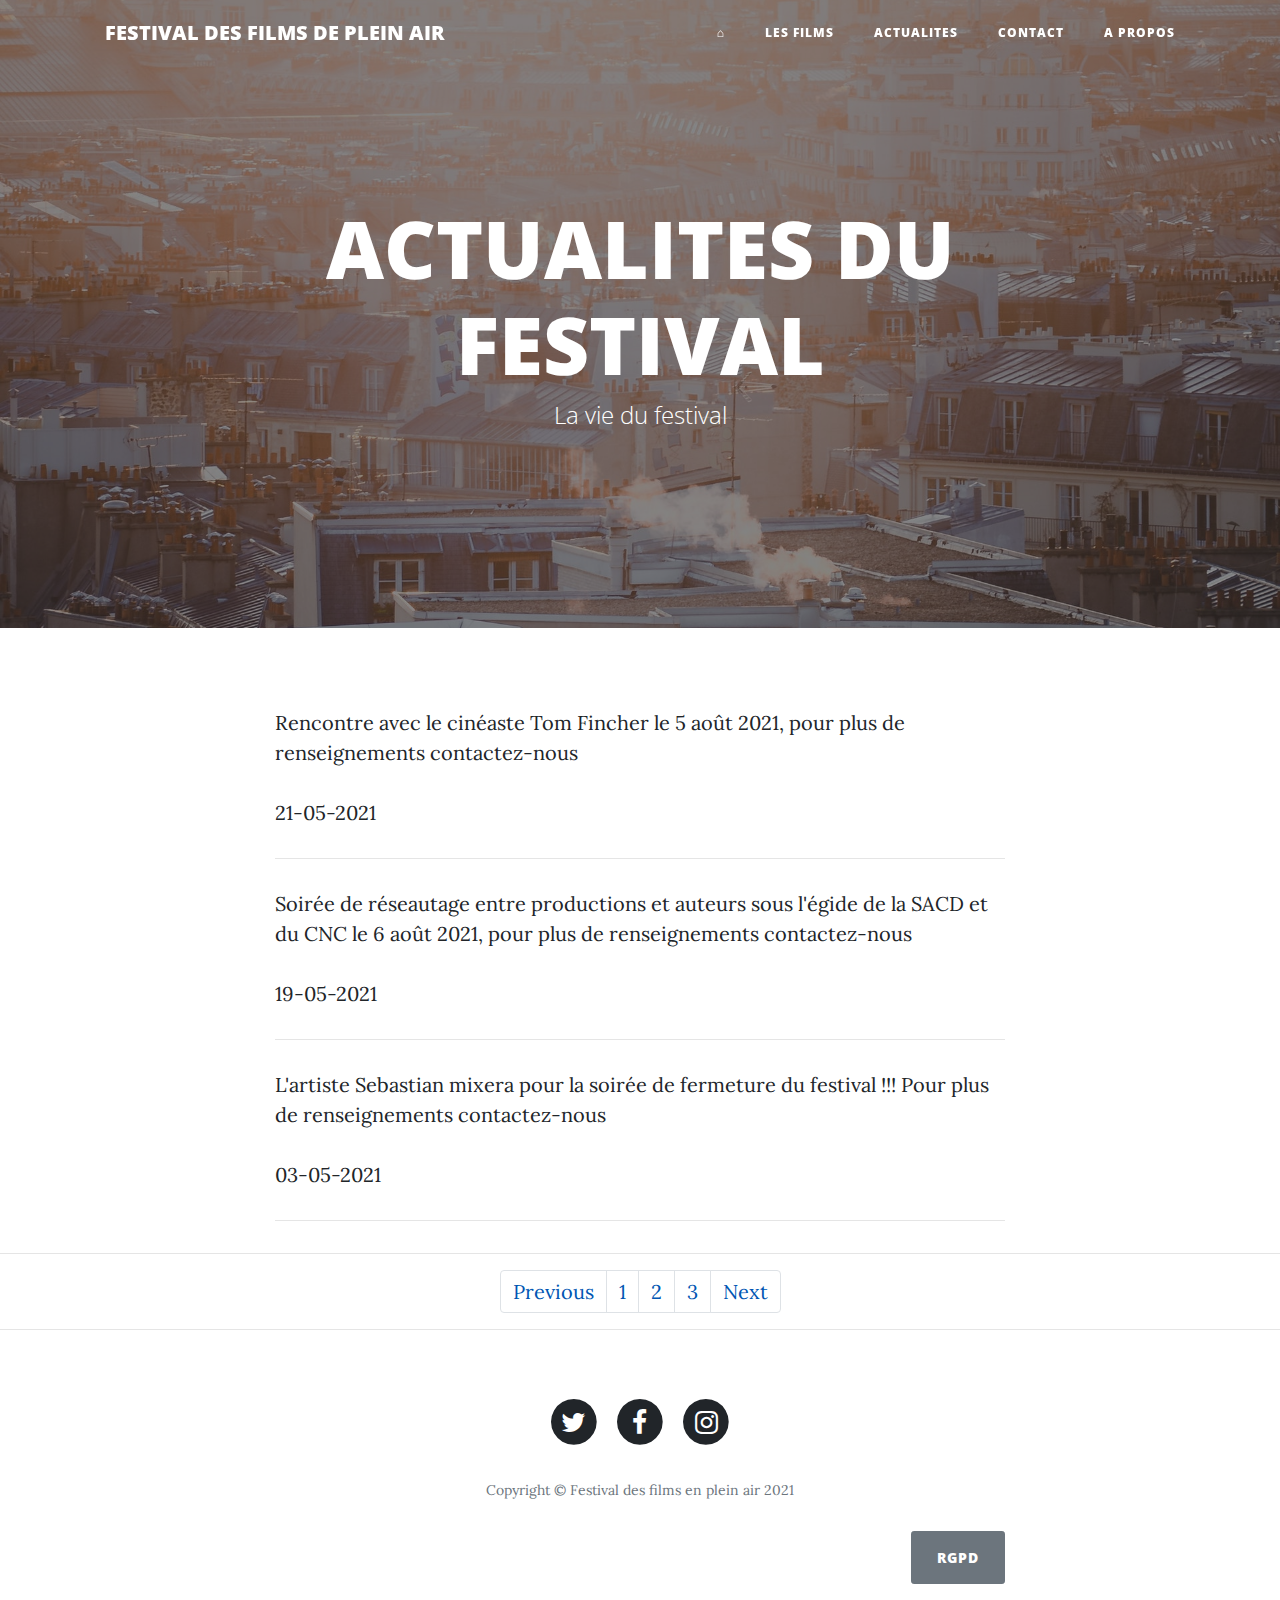
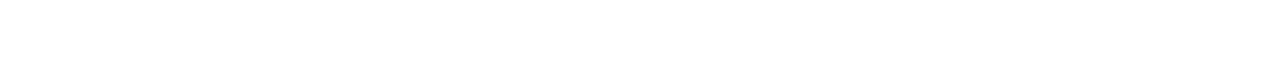
==== actualites.html @ 60c75638 "Actualites done" ====
<!DOCTYPE html>
<html>

<head>
    <meta charset="utf-8">
    <meta name="viewport" content="width=device-width, initial-scale=1.0, shrink-to-fit=no">
    <title>ACTUALITES - FESTIVAL DES FILMS DE PLEIN AIR</title>
    <link rel="stylesheet" href="assets/bootstrap/css/bootstrap.min.css">
    <link rel="stylesheet" href="https://fonts.googleapis.com/css?family=Open+Sans:300italic,400italic,600italic,700italic,800italic,400,300,600,700,800">
    <link rel="stylesheet" href="https://fonts.googleapis.com/css?family=Lora:400,700,400italic,700italic">
    <link rel="stylesheet" href="assets/fonts/font-awesome.min.css">
    <link rel="stylesheet" href="assets/css/styles.css">
</head>

<body>
    <nav class="navbar navbar-light navbar-expand-lg fixed-top" id="mainNav">
        <div class="container"><a class="navbar-brand" href="index.html">FESTIVAL DES FILMS DE PLEIN AIR</a><button data-toggle="collapse" data-target="#navbarResponsive" class="navbar-toggler" aria-controls="navbarResponsive" aria-expanded="false" aria-label="Toggle navigation"><i class="fa fa-bars"></i></button>
            <div class="collapse navbar-collapse" id="navbarResponsive">
                <ul class="navbar-nav ml-auto">
                    <li class="nav-item"><a class="nav-link" href="index.html">&nbsp; &nbsp; &nbsp; &nbsp; &nbsp; &nbsp; &nbsp; &nbsp;<strong>⌂</strong></a></li>
                    <li class="nav-item"><a class="nav-link" href="lesfilms.html">Les films</a></li>
                    <li class="nav-item"><a class="nav-link" href="actualites.html">Actualites</a></li>
                    <li class="nav-item"><a class="nav-link" href="contact.html">Contact</a></li>
                    <li class="nav-item"><a class="nav-link" href="apropos.html">A propos</a></li>
                </ul>
            </div>
        </div>
    </nav>
    <header class="masthead" style="background-image:url('assets/img/actualites.jpg');">
        <div class="overlay"></div>
        <div class="container">
            <div class="row">
                <div class="col-md-10 col-lg-8 mx-auto">
                    <div class="site-heading">
                        <h1>ACTUALITES DU FESTIVAL</h1><span class="subheading">La vie du festival</span>
                    </div>
                </div>
            </div>
        </div>
    </header>
    <div class="container">
        <div class="row">
            <div class="col-md-10 col-lg-8 mx-auto">
                <p>Rencontre avec le cinéaste Tom Fincher le 5 août 2021, pour plus de renseignements contactez-nous
                    <br/><div class="date_actualite">21-05-2021</div></p>
                <hr>
                <p>Soirée de réseautage entre productions et auteurs sous l'égide de la SACD et du CNC le 6 août 2021, pour plus de renseignements contactez-nous
                    <br/><div class="date_actualite">19-05-2021</div></p>
                <hr>
                <p>L'artiste Sebastian mixera pour la soirée de fermeture du festival !!! Pour plus de renseignements contactez-nous
                    <br/><div class="date_actualite">03-05-2021</div></p>
                <hr>
            </div>
        </div>
    </div>
    <hr>
    <nav aria-label="Page navigation example">
        <ul class="pagination justify-content-center">
            <li class="page-item disabled">
                <a class="page-link" href="#" tabindex="-1" aria-disabled="true">Previous</a>
            </li>
            <li class="page-item"><a class="page-link" href="#">1</a></li>
            <li class="page-item"><a class="page-link" href="#">2</a></li>
            <li class="page-item"><a class="page-link" href="#">3</a></li>
            <li class="page-item">
                <a class="page-link" href="#">Next</a>
            </li>
        </ul>
    </nav>
    <hr>
    <footer>
        <div class="container">
            <div class="row">
                <div class="col-md-10 col-lg-8 mx-auto">
                    <ul class="list-inline text-center">
                        <li class="list-inline-item"><span class="fa-stack fa-lg"><i class="fa fa-circle fa-stack-2x"></i><i class="fa fa-twitter fa-stack-1x fa-inverse"></i></span></li>
                        <li class="list-inline-item"><span class="fa-stack fa-lg"><i class="fa fa-circle fa-stack-2x"></i><i class="fa fa-facebook fa-stack-1x fa-inverse"></i></span></li>
                        <li class="list-inline-item"><span class="fa-stack fa-lg"><i class="fa fa-circle fa-stack-2x"></i><i class="fa fa-instagram fa-stack-1x fa-inverse"></i></span></li>
                    </ul>
                    <p class="text-muted copyright">Copyright&nbsp;© Festival des films en plein air 2021</p>
                    <p class="text-muted float-right"><a class="btn btn-secondary" href="rgpd.html" style="text-decoration: none">RGPD</a></p>
                </div>
            </div>
        </div>
    </footer>
    <script src="assets/js/jquery.min.js"></script>
    <script src="assets/bootstrap/js/bootstrap.min.js"></script>

</body>

</html>
---- assets/css/styles.css ----
.card
{
    border-radius: .3em;
}

.btn
{
    border-radius: .2em;
}

.page-link
{
    color: #0056b3 !important;
}
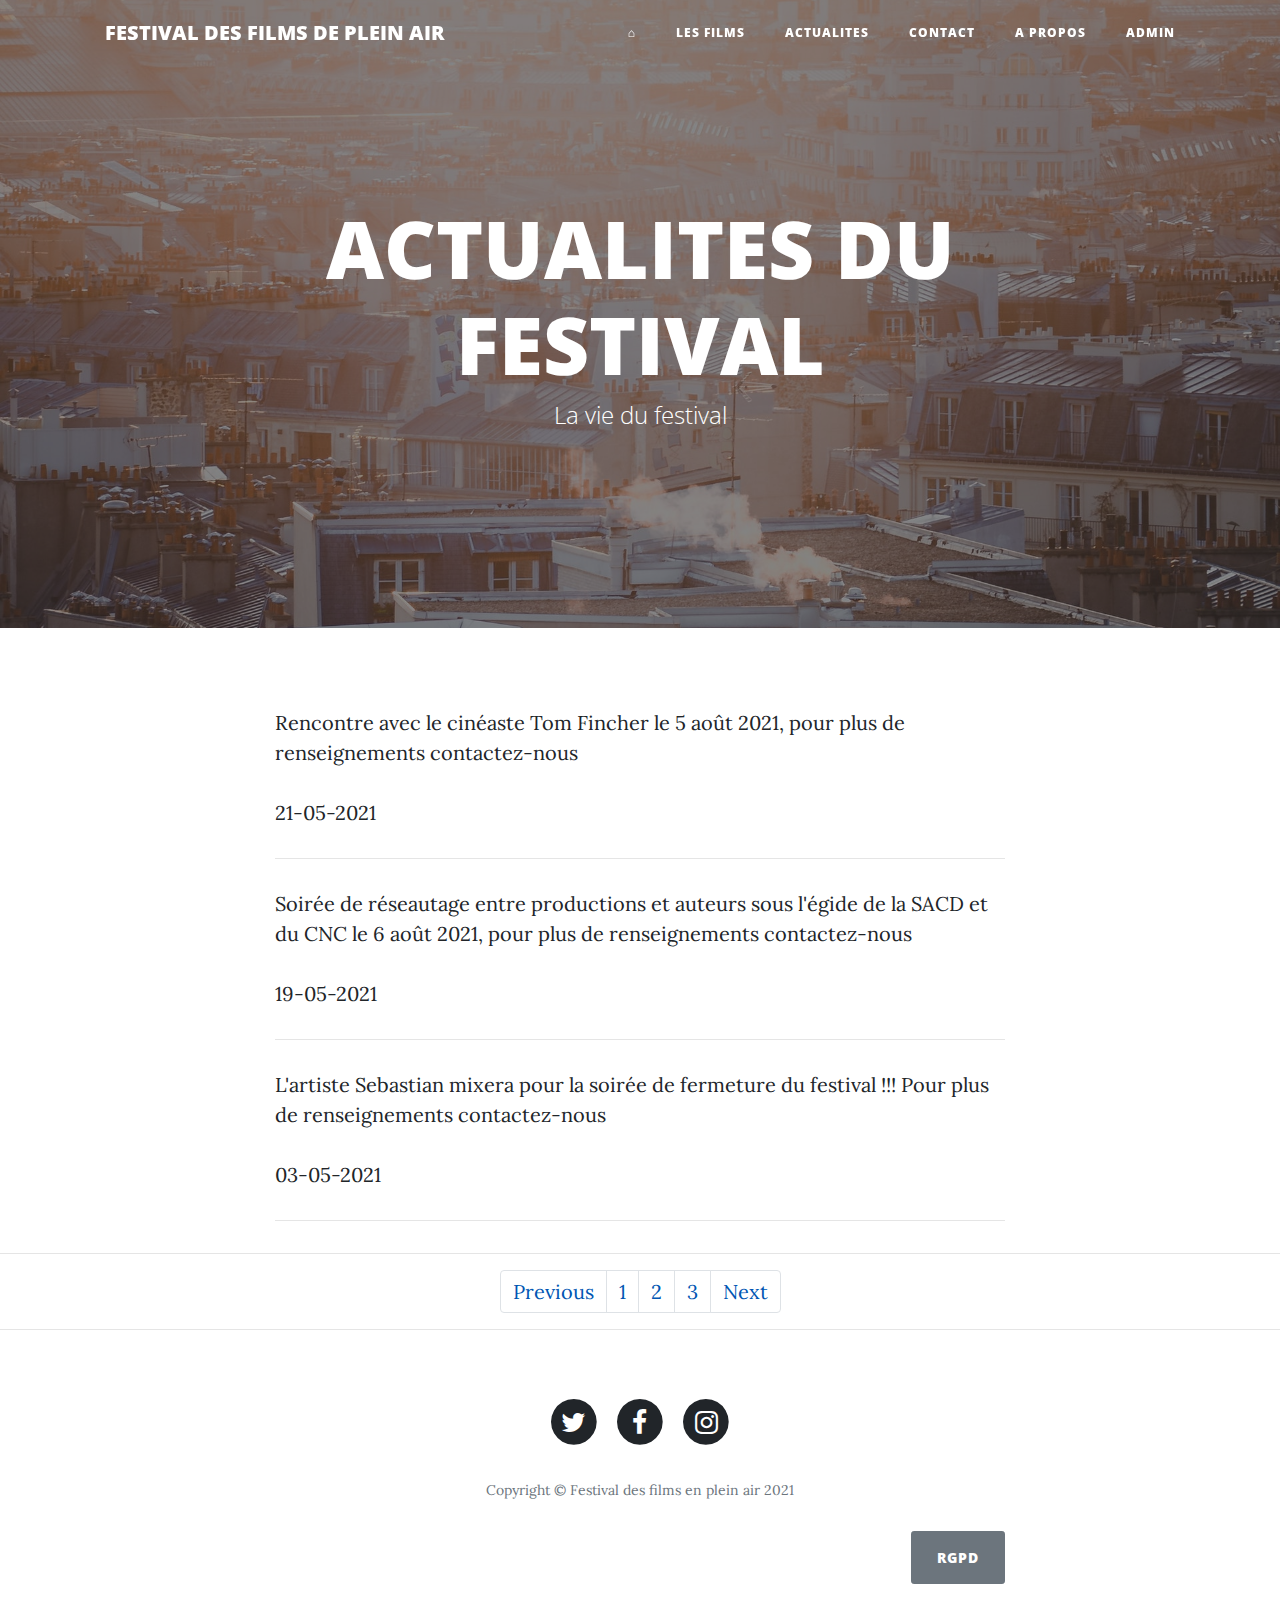
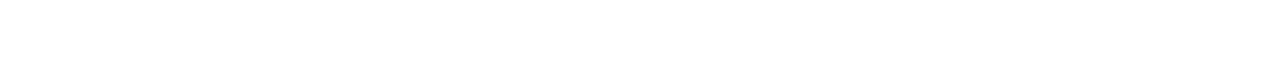
==== commit 8f4fbc59: "<li class=nav-item><a class=nav-link href=index.html>&nbsp; &nbsp; &nbsp; &nbsp; &nbsp; &nbsp; &nbsp" ====
--- a/actualites.html
+++ b/actualites.html
@@ -22,6 +22,7 @@
                     <li class="nav-item"><a class="nav-link" href="actualites.html">Actualites</a></li>
                     <li class="nav-item"><a class="nav-link" href="contact.html">Contact</a></li>
                     <li class="nav-item"><a class="nav-link" href="apropos.html">A propos</a></li>
+                    <li class="nav-item"><a class="nav-link" href="connexion.html">Admin</a></li>
                 </ul>
             </div>
         </div>
